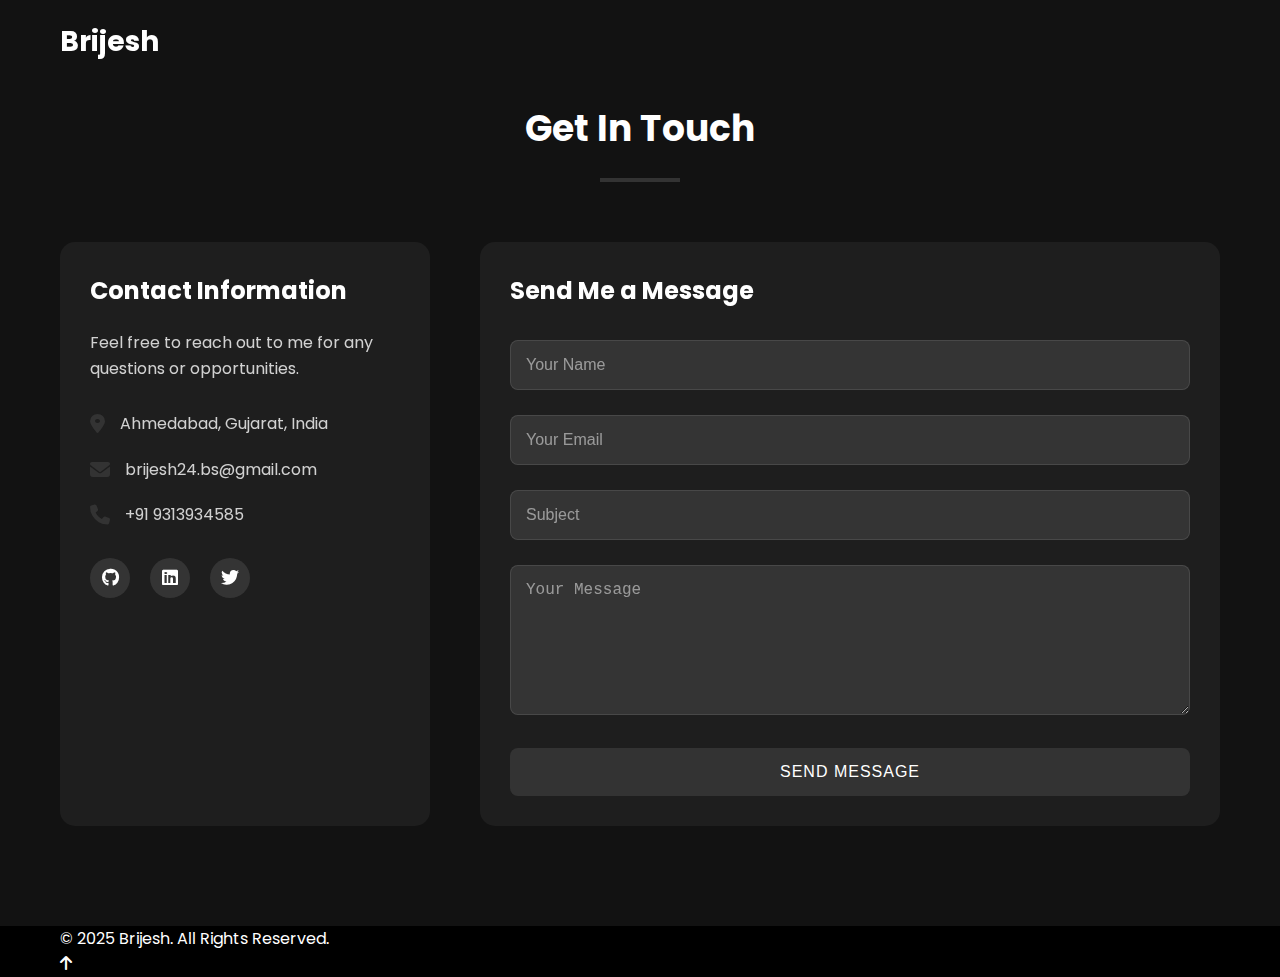
==== contact.html @ 821e48b1 "updated the information and some ui changes" ====
<!DOCTYPE html>
<html lang="en">
<head>
    <meta charset="UTF-8">
    <meta name="viewport" content="width=device-width, initial-scale=1.0">
    <title>Contact - Brijesh | Portfolio</title>
    <link rel="stylesheet" href="css/styles.css">
    <!-- Font Awesome for icons -->
    <link rel="stylesheet" href="https://cdnjs.cloudflare.com/ajax/libs/font-awesome/6.4.0/css/all.min.css">
    <!-- Google Fonts -->
    <link href="https://fonts.googleapis.com/css2?family=Poppins:wght@300;400;500;600;700&display=swap" rel="stylesheet">
    <script src="js/script.js" defer></script>
</head>
<body>
    <!-- Header -->
    <header>
        <div class="container">
            <nav>
                <div class="logo">
                    <a href="index.html">Brijesh</a>
                </div>
                <div class="menu-btn">
                    <div class="menu-btn__lines"></div>
                </div>
            </nav>
        </div>
    </header>

    <!-- Contact Section -->
    <section id="contact" class="contact">
        <div class="container">
            <div class="section-header">
                <h2>Get In Touch</h2>
                <div class="line"></div>
            </div>
            <div class="contact-content">
                <div class="contact-info">
                    <h3>Contact Information</h3>
                    <p>Feel free to reach out to me for any questions or opportunities.</p>
                    <ul class="contact-list">
                        <li>
                            <i class="fas fa-map-marker-alt"></i>
                            <span>Ahmedabad, Gujarat, India</span>
                        </li>
                        <li>
                            <i class="fas fa-envelope"></i>
                            <span>brijesh24.bs@gmail.com</span>
                        </li>
                        <li>
                            <i class="fas fa-phone"></i>
                            <span>+91 9313934585</span> 
                        </li>
                    </ul>
                    <div class="social-icons">
                        <a href="https://github.com/brijesh24bs" target="_blank"><i class="fab fa-github"></i></a>
                        <a href="https://www.linkedin.com/in/brijesh24bs/" target="_blank"><i class="fab fa-linkedin"></i></a>
                        <a href="https://x.com/brijesh24bs" target="_blank"><i class="fab fa-twitter"></i></a>
                    </div>
                </div>
                <div class="contact-form">
                    <h3>Send Me a Message</h3>  
                    <form id="contactForm">
                        <div class="form-group">
                            <input type="text" id="name" name="name" placeholder="Your Name" required>
                        </div>
                        <div class="form-group">
                            <input type="email" id="email" name="email" placeholder="Your Email" required>
                        </div>
                        <div class="form-group">
                            <input type="text" id="subject" name="subject" placeholder="Subject">
                        </div>
                        <div class="form-group">
                            <textarea id="message" name="message" placeholder="Your Message" required></textarea>
                        </div>
                        <button type="submit" class="btn btn-primary">Send Message</button>
                    </form>
                </div>
            </div>
        </div>
    </section>

    <!-- Footer -->
    <footer>
        <div class="container">
            <div class="footer-content">
                <div class="copyright">
                    <p>&copy; 2025 Brijesh. All Rights Reserved.</p>
                </div>
                <div class="back-to-top">
                    <a href="#"><i class="fas fa-arrow-up"></i></a>
                </div>
            </div>
        </div>
    </footer>

    <!-- Scripts -->
    <script src="https://code.jquery.com/jquery-3.6.0.min.js"></script>
</body>
</html>
---- css/styles.css ----
/* Global Styles */
:root {
  --primary-color: #ffffff;
  --secondary-color: #f0f0f0;
  --text-color: #ffffff;
  --light-color: #333333;
  --dark-color: #000000;
  --darker-color: #121212;
  --border-color: #333333;
  --transition: all 0.3s ease;
}

* {
  margin: 0;
  padding: 0;
  box-sizing: border-box;
}

html {
  scroll-behavior: smooth;
}

body {
  font-family: 'Poppins', sans-serif;
  line-height: 1.6;
  color: var(--text-color);
  background-color: var(--dark-color);
}

.container {
  width: 100%;
  max-width: 1200px;
  margin: 0 auto;
  padding: 0 20px;
}

section {
  padding: 100px 0;
}

.section-header {
  text-align: center;
  margin-bottom: 60px;
}

.section-header h2 {
  font-size: 36px;
  font-weight: 700;
  margin-bottom: 20px;
  color: #fff;
}

.line {
  width: 80px;
  height: 4px;
  background-color: #333333;
  margin: 0 auto;
}

a {
  text-decoration: none;
  color: var(--primary-color);
}

ul {
  list-style: none;
}

img {
  max-width: 100%;
  height: auto;
}

.btn {
  display: inline-block;
  padding: 12px 30px;
  border-radius: 5px;
  font-weight: 500;
  text-align: center;
  cursor: pointer;
  transition: var(--transition);
}

.btn-primary {
  background-color: #333333;
  color: #fff;
}

.btn-primary:hover {
  background-color: #121212;
  transform: translateY(-3px);
}

.btn-secondary {
  background-color: transparent;
  color: #ffffff;
  border: 2px solid #333333;
}

.btn-secondary:hover {
  background-color: #333333;
  color: #fff;
  transform: translateY(-3px);
}

/* Header Styles */
header {
  position: fixed;
  top: 0;
  left: 0;
  width: 100%;
  background-color: transparent;
  z-index: 1000;
  transition: var(--transition);
}

header.scrolled {
  background-color: #000000;
  box-shadow: 0 5px 20px rgba(0, 0, 0, 0.3);
}

nav {
  display: flex;
  justify-content: space-between;
  align-items: center;
  padding: 20px 0;
}

.logo a {
  font-size: 28px;
  font-weight: 700;
  color: #fff;
  transition: var(--transition);
}

header.scrolled .logo a {
  color: #ffffff;
}

.nav-items {
  display: flex;
}

.nav-items li {
  margin-left: 30px;
}

.nav-link {
  color: #fff;
  font-size: 16px;
  font-weight: 500;
  transition: var(--transition);
}

header.scrolled .nav-link {
  color: #ffffff;
}

.nav-link:hover {
  color: #cccccc;
}

.menu-btn {
  display: none;
  cursor: pointer;
}

.menu-btn__lines {
  width: 30px;
  height: 3px;
  background-color: #fff;
  position: relative;
  transition: var(--transition);
}

header.scrolled .menu-btn__lines {
  background-color: #ffffff;
}

.menu-btn__lines::before,
.menu-btn__lines::after {
  content: '';
  position: absolute;
  width: 30px;
  height: 3px;
  background-color: #fff;
  transition: var(--transition);
}

header.scrolled .menu-btn__lines::before,
header.scrolled .menu-btn__lines::after {
  background-color: #ffffff;
}

.menu-btn__lines::before {
  transform: translateY(-10px);
}

.menu-btn__lines::after {
  transform: translateY(10px);
}

/* Hero Section */
.hero {
  background: linear-gradient(rgba(0, 0, 0, 0.7), rgba(0, 0, 0, 0.7)), url('../images/hero-bg.jpg');
  background-size: cover;
  background-position: center;
  height: 100vh;
  display: flex;
  align-items: center;
  color: #fff;
  position: relative;
}

.hero-content {
  max-width: 800px;
}

.hero-content h1 {
  font-size: 54px;
  margin-bottom: 20px;
  font-weight: 700;
}

.hero-content h2 {
  font-size: 32px;
  margin-bottom: 20px;
  font-weight: 600;
}

.hero-content p {
  font-size: 20px;
  margin-bottom: 40px;
  color: rgba(255, 255, 255, 0.9);
}

.highlight {
  color: #333333;
}

.hero-btns {
  margin-bottom: 30px;
}

.hero-btns .btn {
  margin-right: 15px;
}

.social-icons {
  display: flex;
  gap: 20px;
}

.social-icons a {
  width: 40px;
  height: 40px;
  background-color: rgba(255, 255, 255, 0.1);
  border-radius: 50%;
  display: flex;
  align-items: center;
  justify-content: center;
  color: #fff;
  font-size: 18px;
  transition: var(--transition);
}

.social-icons a:hover {
  background-color: var(--primary-color);
  transform: translateY(-5px);
}

.scroll-down {
  position: absolute;
  bottom: 30px;
  left: 50%;
  transform: translateX(-50%);
  animation: bounce 2s infinite;
}

.scroll-down a {
  color: #fff;
  font-size: 24px;
}

@keyframes bounce {
  0%, 20%, 50%, 80%, 100% {
    transform: translateY(0);
  }
  40% {
    transform: translateY(-20px);
  }
  60% {
    transform: translateY(-10px);
  }
}

/* About Section */
.about-content {
  display: grid;
  grid-template-columns: 1fr 1fr;
  gap: 50px;
  align-items: center;
}

.about-img {
  position: relative;
}

.about-img::before {
  content: '';
  position: absolute;
  width: 100%;
  height: 100%;
  border: 2px solid var(--primary-color);
  top: -15px;
  left: -15px;
  z-index: -1;
  border-radius: 5px;
  opacity: 0.8;
}

.about-img img {
  border-radius: 5px;
  box-shadow: 0 5px 20px rgba(0, 0, 0, 0.3);
  border: 1px solid rgba(255, 255, 255, 0.1);
}

.about-text h3 {
  font-size: 28px;
  margin-bottom: 20px;
  color: #fff;
}

.about-text p {
  margin-bottom: 20px;
  color: var(--text-color);
}

/* Skills Section */
.skills {
  background-color: var(--darker-color);
}

.skills-content {
  display: grid;
  grid-template-columns: 1fr 1fr;
  gap: 50px;
}

.skill-category h3 {
  font-size: 24px;
  margin-bottom: 30px;
  color: #fff;
}

.skills-grid {
  display: grid;
  grid-template-columns: repeat(2, 1fr);
  gap: 30px;
}

.skill-item {
  background-color: var(--light-color);
  padding: 20px;
  border-radius: 5px;
  box-shadow: 0 5px 20px rgba(0, 0, 0, 0.2);
  transition: var(--transition);
}

.skill-item:hover {
  transform: translateY(-5px);
  box-shadow: 0 10px 30px rgba(0, 0, 0, 0.3);
}

.skill-icon {
  font-size: 30px;
  color: var(--primary-color);
  margin-bottom: 15px;
}

.skill-item h4 {
  font-size: 18px;
  margin-bottom: 15px;
  color: #fff;
}

.skill-progress {
  width: 100%;
  height: 8px;
  background-color: var(--border-color);
  border-radius: 10px;
  overflow: hidden;
}

.progress-bar {
  height: 100%;
  background-color: var(--primary-color);
  border-radius: 10px;
}

/* Projects Section */
.filter-buttons {
  display: flex;
  justify-content: center;
  margin-bottom: 40px;
  flex-wrap: wrap;
  gap: 10px;
}

.filter-btn {
  background-color: transparent;
  border: none;
  padding: 8px 15px;
  margin: 0 5px 15px;
  font-size: 16px;
  cursor: pointer;
  transition: var(--transition);
  color: var(--text-color);
}

.filter-btn:hover, .filter-btn.active {
  color: #333333;
  background-color: #ffffff;
}

.projects-grid {
  display: grid;
  grid-template-columns: repeat(auto-fill, minmax(300px, 1fr));
  gap: 30px;
  min-height: 300px;
}

.project-item {
  border-radius: 5px;
  overflow: hidden;
  box-shadow: 0 5px 20px rgba(0, 0, 0, 0.1);
  transition: var(--transition);
  position: relative;
  background-color: var(--light-color);
}

.project-item:hover {
  transform: translateY(-10px);
}

.project-img {
  position: relative;
  overflow: hidden;
  height: 250px;
}

.project-thumbnail {
  background-color: #000000;
  color: #ffffff;
  display: flex;
  justify-content: center;
  align-items: center;
  flex-direction: column;
  height: 220px;
}

.project-thumbnail i {
  font-size: 60px;
  color: var(--primary-color);
  margin-bottom: 15px;
}

.repo-language {
  position: absolute;
  top: 10px;
  right: 10px;
  background-color: #333333;
  color: #ffffff;
  font-size: 12px;
  padding: 3px 8px;
  border-radius: 3px;
}

.project-overlay {
  position: absolute;
  top: 0;
  left: 0;
  width: 100%;
  height: 100%;
  background-color: rgba(0, 0, 0, 0.9);
  display: flex;
  justify-content: center;
  align-items: center;
  opacity: 0;
  transition: var(--transition);
}

.project-item:hover .project-overlay {
  opacity: 1;
}

.project-info {
  text-align: center;
  color: #fff;
  padding: 20px;
  width: 100%;
}

.project-info h3 {
  font-size: 20px;
  margin-bottom: 10px;
  color: var(--primary-color);
}

.project-info p {
  margin-bottom: 15px;
  font-size: 14px;
  line-height: 1.5;
}

.repo-meta {
  display: flex;
  justify-content: center;
  gap: 15px;
  margin-bottom: 20px;
  font-size: 13px;
}

.repo-stars, .repo-forks, .repo-date {
  display: flex;
  align-items: center;
  gap: 5px;
}

.project-links {
  display: flex;
  justify-content: center;
  gap: 20px;
}

.project-links a {
  display: inline-flex;
  justify-content: center;
  align-items: center;
  width: 40px;
  height: 40px;
  background-color: #333333;
  color: #ffffff;
  border-radius: 50%;
  margin: 0 5px;
  font-size: 16px;
  transition: var(--transition);
}

.project-links a:hover {
  background-color: #ffffff;
  color: #000000;
  transform: translateY(-3px);
}

.projects-loader {
  text-align: center;
  padding: 30px;
  font-size: 18px;
  color: #ffffff;
  width: 100%;
}

.projects-loader i {
  margin-right: 10px;
  font-size: 24px;
  color: var(--primary-color);
}

.github-error, .no-repos {
  text-align: center;
  padding: 30px;
  color: #ffffff;
  background-color: #333333;
  border-radius: 5px;
  width: 100%;
}

.github-error i {
  font-size: 36px;
  color: #e74c3c;
  margin-bottom: 15px;
}

.projects-cta {
  text-align: center;
  margin-top: 50px;
}

/* Contact Section Styles */
.contact {
    background-color: var(--darker-color);
}

.contact-content {
    display: grid;
    grid-template-columns: 1fr 2fr;
    gap: 50px;
    margin-top: 50px;
}

.contact-info {
    padding: 30px;
    background: rgba(255, 255, 255, 0.05);
    border-radius: 15px;
    backdrop-filter: blur(10px);
}

.contact-info h3 {
    font-size: 24px;
    margin-bottom: 20px;
    color: #fff;
}

.contact-info p {
    margin-bottom: 30px;
    color: rgba(255, 255, 255, 0.8);
}

.contact-list {
    margin-bottom: 30px;
}

.contact-list li {
    display: flex;
    align-items: center;
    margin-bottom: 20px;
    color: rgba(255, 255, 255, 0.8);
}

.contact-list li i {
    margin-right: 15px;
    font-size: 20px;
    color: #333333;
}

.contact-form {
    padding: 30px;
    background: rgba(255, 255, 255, 0.05);
    border-radius: 15px;
    backdrop-filter: blur(10px);
}

.contact-form h3 {
    font-size: 24px;
    margin-bottom: 30px;
    color: #fff;
}

.form-group {
    margin-bottom: 25px;
}

.form-group input,
.form-group textarea {
    width: 100%;
    padding: 15px;
    background: rgba(255, 255, 255, 0.1);
    border: 1px solid rgba(255, 255, 255, 0.1);
    border-radius: 8px;
    color: #fff;
    font-size: 16px;
    transition: var(--transition);
}

.form-group input:focus,
.form-group textarea:focus {
    outline: none;
    border-color: #333333;
    background: rgba(255, 255, 255, 0.15);
    box-shadow: 0 0 0 2px rgba(51, 51, 51, 0.2);
}

.form-group textarea {
    min-height: 150px;
    resize: vertical;
}

.form-group input::placeholder,
.form-group textarea::placeholder {
    color: rgba(255, 255, 255, 0.5);
}

.contact-form .btn-primary {
    width: 100%;
    padding: 15px;
    font-size: 16px;
    letter-spacing: 1px;
    text-transform: uppercase;
    background: #333333;
    border: none;
    border-radius: 8px;
    cursor: pointer;
    transition: var(--transition);
}

.contact-form .btn-primary:hover {
    background: #444444;
    transform: translateY(-2px);
    box-shadow: 0 5px 15px rgba(0, 0, 0, 0.3);
}

@media (max-width: 768px) {
    .contact-content {
        grid-template-columns: 1fr;
    }
    
    .contact-info,
    .contact-form {
        padding: 20px;
    }
}
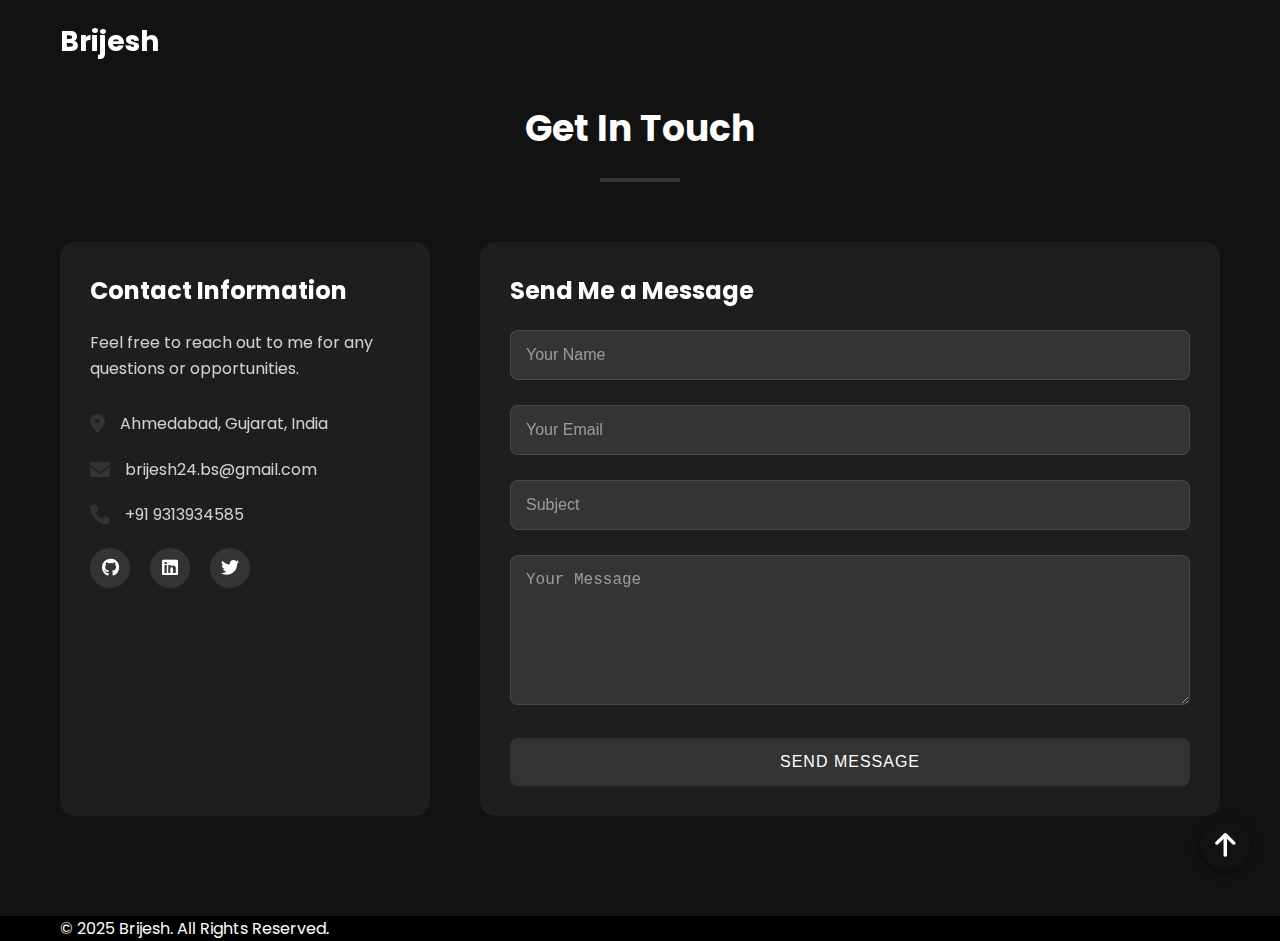
==== commit 133ff5e3: "ui changes" ====
--- a/contact.html
+++ b/contact.html
@@ -11,7 +11,7 @@
     <link href="https://fonts.googleapis.com/css2?family=Poppins:wght@300;400;500;600;700&display=swap" rel="stylesheet">
     <script src="js/script.js" defer></script>
 </head>
-<body>
+<body class="contact-page">
     <!-- Header -->
     <header>
         <div class="container">
@@ -96,4 +96,4 @@
     <!-- Scripts -->
     <script src="https://code.jquery.com/jquery-3.6.0.min.js"></script>
 </body>
-</html> +</html>--- a/css/styles.css
+++ b/css/styles.css
@@ -114,11 +114,6 @@
   transition: var(--transition);
 }
 
-header.scrolled {
-  background-color: #000000;
-  box-shadow: 0 5px 20px rgba(0, 0, 0, 0.3);
-}
-
 nav {
   display: flex;
   justify-content: space-between;
@@ -133,10 +128,6 @@
   transition: var(--transition);
 }
 
-header.scrolled .logo a {
-  color: #ffffff;
-}
-
 .nav-items {
   display: flex;
 }
@@ -150,10 +141,6 @@
   font-size: 16px;
   font-weight: 500;
   transition: var(--transition);
-}
-
-header.scrolled .nav-link {
-  color: #ffffff;
 }
 
 .nav-link:hover {
@@ -171,10 +158,6 @@
   background-color: #fff;
   position: relative;
   transition: var(--transition);
-}
-
-header.scrolled .menu-btn__lines {
-  background-color: #ffffff;
 }
 
 .menu-btn__lines::before,
@@ -185,11 +168,6 @@
   height: 3px;
   background-color: #fff;
   transition: var(--transition);
-}
-
-header.scrolled .menu-btn__lines::before,
-header.scrolled .menu-btn__lines::after {
-  background-color: #ffffff;
 }
 
 .menu-btn__lines::before {
@@ -398,6 +376,29 @@
   border-radius: 10px;
 }
 
+.skills-list li {
+  position: relative;
+  padding: 15px 0 15px 30px;
+  margin-bottom: 10px;
+  color: #fff;
+  font-size: 16px;
+  line-height: 1.6;
+}
+
+.skills-list li::before {
+  content: "•";
+  position: absolute;
+  left: 0;
+  color: #333333;
+  font-size: 24px;
+  line-height: 1;
+}
+
+.skills-list li:hover {
+  color: #cccccc;
+  transition: var(--transition);
+}
+
 /* Projects Section */
 .filter-buttons {
   display: flex;
@@ -553,160 +554,137 @@
   transform: translateY(-3px);
 }
 
-.projects-loader {
-  text-align: center;
-  padding: 30px;
-  font-size: 18px;
-  color: #ffffff;
-  width: 100%;
-}
-
-.projects-loader i {
-  margin-right: 10px;
-  font-size: 24px;
-  color: var(--primary-color);
-}
-
-.github-error, .no-repos {
-  text-align: center;
-  padding: 30px;
-  color: #ffffff;
-  background-color: #333333;
-  border-radius: 5px;
-  width: 100%;
-}
-
-.github-error i {
-  font-size: 36px;
-  color: #e74c3c;
-  margin-bottom: 15px;
-}
-
-.projects-cta {
-  text-align: center;
-  margin-top: 50px;
-}
-
 /* Contact Section Styles */
 .contact {
-    background-color: var(--darker-color);
+  background-color: var(--darker-color);
 }
 
 .contact-content {
-    display: grid;
-    grid-template-columns: 1fr 2fr;
-    gap: 50px;
-    margin-top: 50px;
-}
-
-.contact-info {
-    padding: 30px;
-    background: rgba(255, 255, 255, 0.05);
-    border-radius: 15px;
-    backdrop-filter: blur(10px);
-}
-
-.contact-info h3 {
-    font-size: 24px;
-    margin-bottom: 20px;
-    color: #fff;
+  display: grid;
+  grid-template-columns: 1fr 2fr;
+  gap: 50px;
+  margin-top: 50px;
+}
+
+.contact-info, .contact-form {
+  padding: 30px;
+  background: rgba(255, 255, 255, 0.05);
+  border-radius: 15px;
+  backdrop-filter: blur(10px);
+}
+
+.contact-info h3, .contact-form h3 {
+  font-size: 24px;
+  margin-bottom: 20px;
+  color: #fff;
 }
 
 .contact-info p {
-    margin-bottom: 30px;
-    color: rgba(255, 255, 255, 0.8);
-}
-
-.contact-list {
-    margin-bottom: 30px;
+  margin-bottom: 30px;
+  color: rgba(255, 255, 255, 0.8);
 }
 
 .contact-list li {
-    display: flex;
-    align-items: center;
-    margin-bottom: 20px;
-    color: rgba(255, 255, 255, 0.8);
+  display: flex;
+  align-items: center;
+  margin-bottom: 20px;
+  color: rgba(255, 255, 255, 0.8);
 }
 
 .contact-list li i {
-    margin-right: 15px;
-    font-size: 20px;
-    color: #333333;
-}
-
-.contact-form {
-    padding: 30px;
-    background: rgba(255, 255, 255, 0.05);
-    border-radius: 15px;
-    backdrop-filter: blur(10px);
-}
-
-.contact-form h3 {
-    font-size: 24px;
-    margin-bottom: 30px;
-    color: #fff;
+  margin-right: 15px;
+  font-size: 20px;
+  color: #333333;
 }
 
 .form-group {
-    margin-bottom: 25px;
+  margin-bottom: 25px;
 }
 
 .form-group input,
 .form-group textarea {
-    width: 100%;
-    padding: 15px;
-    background: rgba(255, 255, 255, 0.1);
-    border: 1px solid rgba(255, 255, 255, 0.1);
-    border-radius: 8px;
-    color: #fff;
-    font-size: 16px;
-    transition: var(--transition);
+  width: 100%;
+  padding: 15px;
+  background: rgba(255, 255, 255, 0.1);
+  border: 1px solid rgba(255, 255, 255, 0.1);
+  border-radius: 8px;
+  color: #fff;
+  font-size: 16px;
+  transition: var(--transition);
 }
 
 .form-group input:focus,
 .form-group textarea:focus {
-    outline: none;
-    border-color: #333333;
-    background: rgba(255, 255, 255, 0.15);
-    box-shadow: 0 0 0 2px rgba(51, 51, 51, 0.2);
+  outline: none;
+  border-color: #333333;
+  background: rgba(255, 255, 255, 0.15);
+  box-shadow: 0 0 0 2px rgba(51, 51, 51, 0.2);
 }
 
 .form-group textarea {
-    min-height: 150px;
-    resize: vertical;
+  min-height: 150px;
+  resize: vertical;
 }
 
 .form-group input::placeholder,
 .form-group textarea::placeholder {
-    color: rgba(255, 255, 255, 0.5);
+  color: rgba(255, 255, 255, 0.5);
 }
 
 .contact-form .btn-primary {
-    width: 100%;
-    padding: 15px;
-    font-size: 16px;
-    letter-spacing: 1px;
-    text-transform: uppercase;
-    background: #333333;
-    border: none;
-    border-radius: 8px;
-    cursor: pointer;
-    transition: var(--transition);
+  width: 100%;
+  padding: 15px;
+  font-size: 16px;
+  letter-spacing: 1px;
+  text-transform: uppercase;
+  background: #333333;
+  border: none;
+  border-radius: 8px;
+  cursor: pointer;
+  transition: var(--transition);
 }
 
 .contact-form .btn-primary:hover {
-    background: #444444;
-    transform: translateY(-2px);
-    box-shadow: 0 5px 15px rgba(0, 0, 0, 0.3);
+  background: #444444;
+  transform: translateY(-2px);
+  box-shadow: 0 5px 15px rgba(0, 0, 0, 0.3);
+}
+
+/* Back to Top Button */
+.back-to-top {
+  position: fixed;
+  bottom: 30px;
+  right: 30px;
+  z-index: 999;
+}
+
+.back-to-top a {
+  width: 50px;
+  height: 50px;
+  background-color: transparent;
+  color: #fff;
+  border-radius: 50%;
+  display: flex;
+  align-items: center;
+  justify-content: center;
+  font-size: 27px;
+  box-shadow: 0 2px 10px rgba(0, 0, 0, 0.5);
+  transition: var(--transition);
+}
+
+.back-to-top a:hover {
+  background-color: rgba(68, 68, 68, 0.3);
+  transform: translateY(-5px);
+  box-shadow: 0 5px 15px rgba(0, 0, 0, 0.3);
 }
 
 @media (max-width: 768px) {
-    .contact-content {
-        grid-template-columns: 1fr;
-    }
-    
-    .contact-info,
-    .contact-form {
-        padding: 20px;
-    }
+  .contact-content {
+    grid-template-columns: 1fr;
+  }
+  
+  .contact-info,
+  .contact-form {
+    padding: 20px;
+  }
 }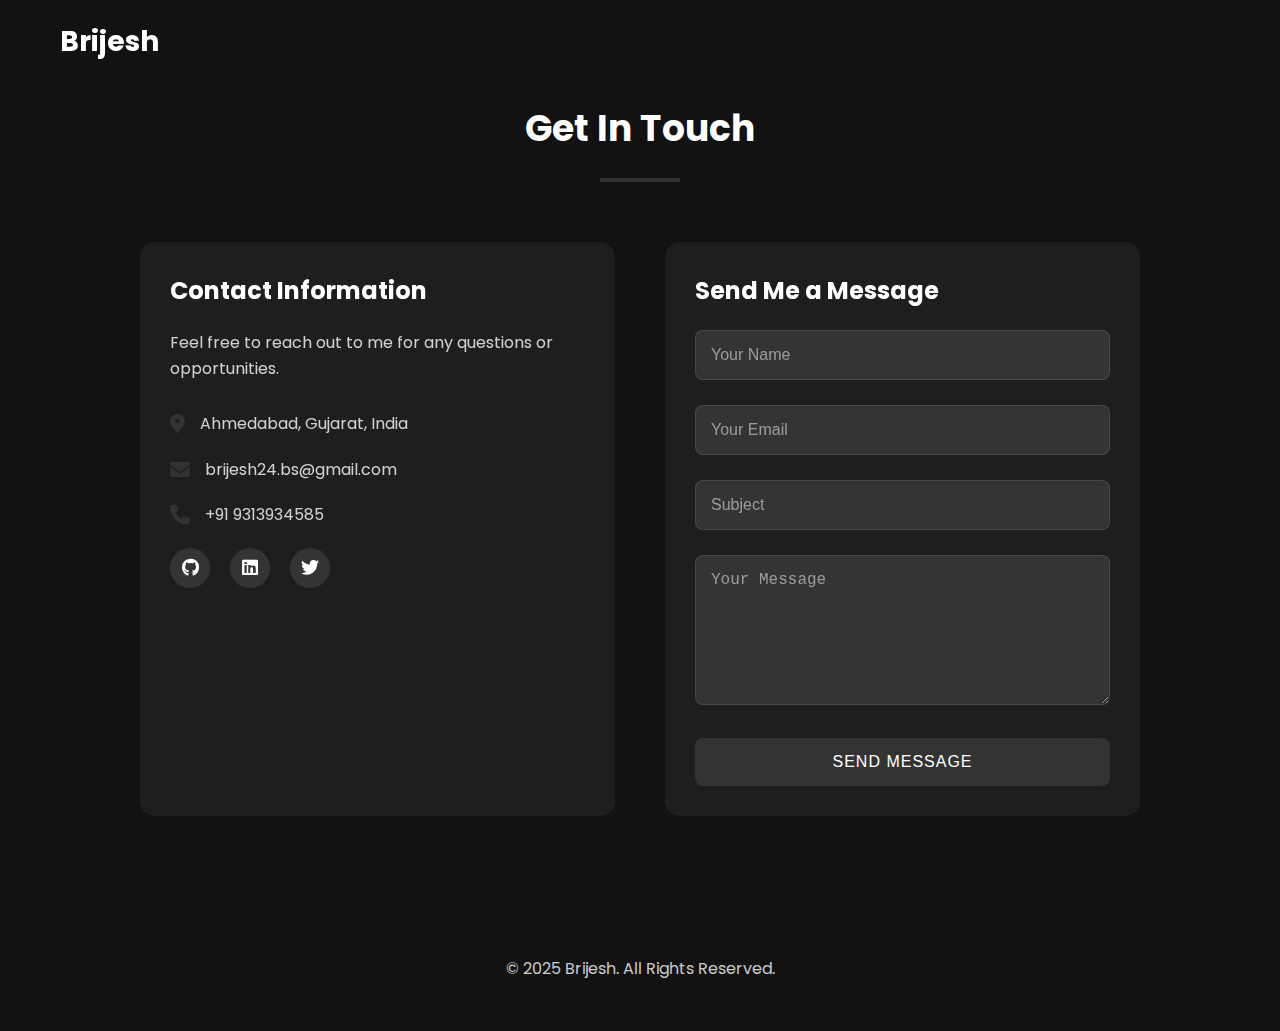
==== commit 65c69000: "footer css updated" ====
--- a/contact.html
+++ b/contact.html
@@ -86,9 +86,6 @@
                 <div class="copyright">
                     <p>&copy; 2025 Brijesh. All Rights Reserved.</p>
                 </div>
-                <div class="back-to-top">
-                    <a href="#"><i class="fas fa-arrow-up"></i></a>
-                </div>
             </div>
         </div>
     </footer>
--- a/css/styles.css
+++ b/css/styles.css
@@ -400,30 +400,6 @@
 }
 
 /* Projects Section */
-.filter-buttons {
-  display: flex;
-  justify-content: center;
-  margin-bottom: 40px;
-  flex-wrap: wrap;
-  gap: 10px;
-}
-
-.filter-btn {
-  background-color: transparent;
-  border: none;
-  padding: 8px 15px;
-  margin: 0 5px 15px;
-  font-size: 16px;
-  cursor: pointer;
-  transition: var(--transition);
-  color: var(--text-color);
-}
-
-.filter-btn:hover, .filter-btn.active {
-  color: #333333;
-  background-color: #ffffff;
-}
-
 .projects-grid {
   display: grid;
   grid-template-columns: repeat(auto-fill, minmax(300px, 1fr));
@@ -560,13 +536,16 @@
 }
 
 .contact-content {
-  display: grid;
-  grid-template-columns: 1fr 2fr;
+  display: flex;
+  justify-content: center;
   gap: 50px;
-  margin-top: 50px;
+  max-width: 1000px;
+  margin: 0 auto;
 }
 
 .contact-info, .contact-form {
+  flex: 1;
+  max-width: 500px;
   padding: 30px;
   background: rgba(255, 255, 255, 0.05);
   border-radius: 15px;
@@ -687,4 +666,91 @@
   .contact-form {
     padding: 20px;
   }
-}+}
+
+.projects-cta {
+  text-align: center;
+  margin-top: 60px;
+  padding: 20px 0;
+}
+
+.projects-cta .btn {
+  margin-top: 20px;
+  transition: var(--transition);
+}
+
+.projects-cta .btn:hover {
+  transform: translateY(-3px);
+  box-shadow: 0 5px 15px rgba(0, 0, 0, 0.3);
+}
+
+.contact-cta {
+  background-color: var(--darker-color);
+  padding: 100px 0;
+  text-align: center;
+  margin-top: 40px;
+}
+
+.contact-cta h2 {
+  font-size: 36px;
+  margin-bottom: 20px;
+  color: #fff;
+}
+
+.contact-cta p {
+  font-size: 18px;
+  margin-bottom: 30px;
+  color: rgba(255, 255, 255, 0.8);
+  max-width: 600px;
+  margin-left: auto;
+  margin-right: auto;
+}
+
+.contact-cta .btn {
+  margin-top: 20px;
+  transition: var(--transition);
+}
+
+.contact-cta .btn-primary {
+  background-color: #333333;
+  color: #fff;
+  border: none;
+  border-radius: 8px;
+  cursor: pointer;
+  padding: 15px 40px;
+  font-size: 16px;
+  font-weight: 500;
+}
+
+.contact-cta .btn-primary:hover {
+  background-color: #444444;
+  transform: translateY(-3px);
+  box-shadow: 0 5px 15px rgba(0, 0, 0, 0.3);
+}
+
+/* Footer */
+footer {
+  background-color: var(--darker-color);
+  padding: 40px 0;
+}
+
+.footer-content {
+  text-align: center;
+}
+
+.copyright {
+  color: rgba(255, 255, 255, 0.8);
+}
+
+.copyright p {
+  margin-bottom: 10px;
+}
+
+.copyright a {
+  color: #fff;
+  transition: var(--transition);
+}
+
+.copyright a:hover {
+  color: #cccccc;
+}
